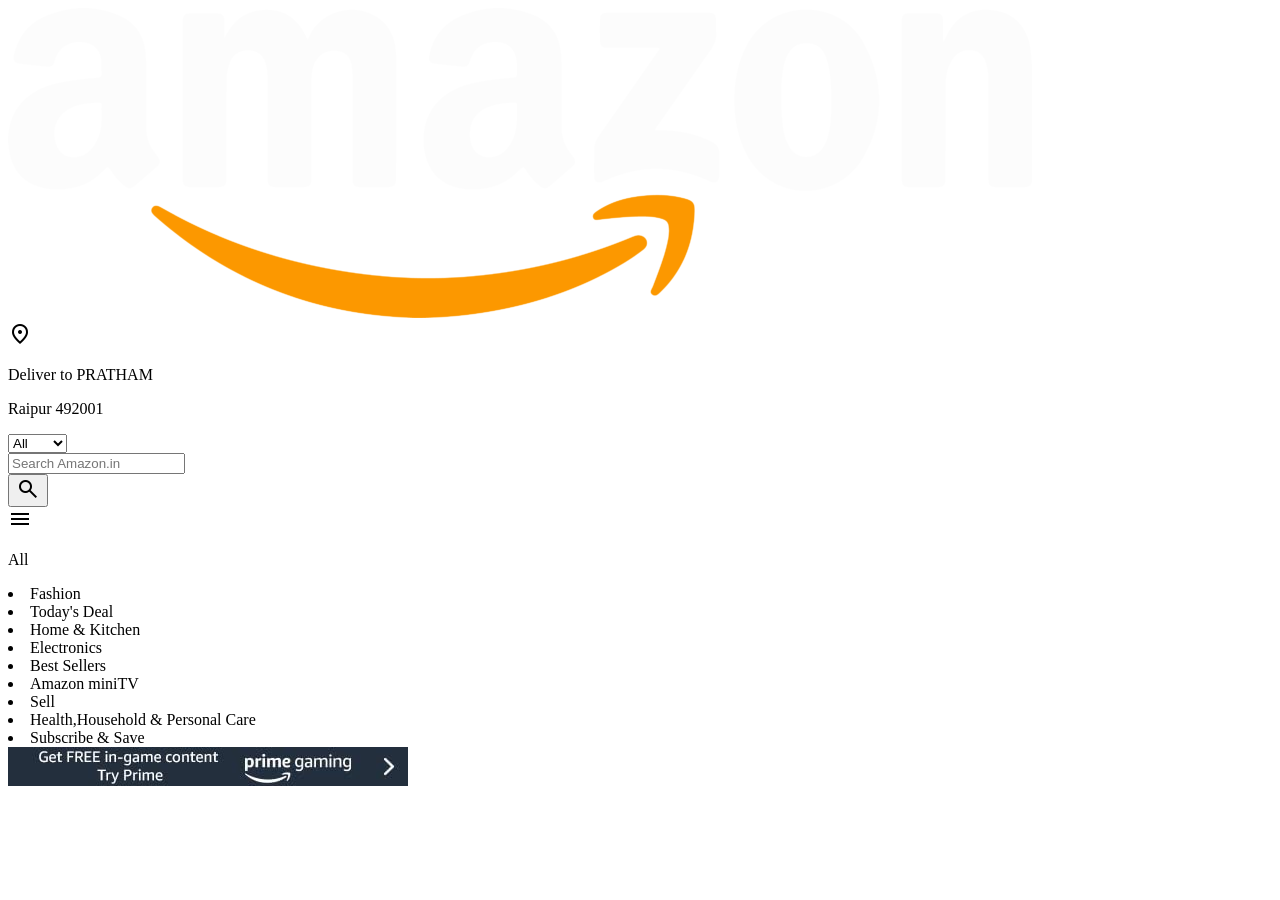
==== home.html @ 47a9a1d1 "home-1.0" ====
<!DOCTYPE html>
<html lang="en">

    <head>
        <meta charset="UTF-8">
        <meta name="viewport" content="width=device-width, initial-scale=1.0">
        <title>Amazon Clone By Pratham</title>
        <link rel="stylesheet" href="styles.css">
        <link rel="shortcut icon" href="Images/Amazon_icon.png" />

        <!-- menu icon -->
        <link rel="stylesheet"
            href="https://fonts.googleapis.com/css2?family=Material+Symbols+Outlined:opsz,wght,FILL,GRAD@26,400,0,0" />

        <!-- font -->
        <link href="https://fonts.cdnfonts.com/css/amazon-ember"
            rel="stylesheet">

        <link rel="stylesheet"
            href="https://fonts.googleapis.com/css2?family=Material+Symbols+Outlined:opsz,wght,FILL,GRAD@40,400,0,0" />

    </head>

    <body>

        <div class="top-bar-main">
            <div class="top-bar-left">
                <img class="logo-img" src="Images/logo1.png" alt>
            </div>
            <div class="address-bar">
                <span id="location-icon" class="material-symbols-outlined">location_on</span>
                <div class="in-address-bar">
                    <p class="deliver-to">Deliver to PRATHAM</p>
                    <p class="loca">Raipur 492001</p>
                </div>
            </div>
            <div class="search-bar-main">

                <div class="option-bar">

                    <select id="dropdown">
                        <option class="item-main" value="all">All</option>
                        <option class="item-main" value="item-1">item 1</option>
                        <option class="item-main" value="item-2">item 2</option>
                        <option class="item-main" value="item-3">item 3</option>
                    </select>

                </div>
                <div class="search-bar">
                    <input class="class-search" type="search" name="search-bar"
                        id="id-search-bar"
                        placeholder="Search Amazon.in">
                </div>
                <div class="search-button">
                    <button class="search-buttonn" type="submit">
                        <span id="search-icon" class="material-symbols-outlined">search</span>
                    </button>
                </div>

            </div>
            <div class="right-bar"></div>
        </div>

        <div class="product-bar">
            <div class="menu-all">
                <span class="material-symbols-outlined">menu</span>
                <p class="all-text"> All</p>

                <div class="product-list-type">
                    <div class="product-box">
                        <li id="p-1" class="itemm">Fashion</li>
                        <li id="p-2" class="itemm">Today's Deal</li>
                        <li id="p-3" class="itemm">Home & Kitchen</li>
                        <li id="p-4" class="itemm">Electronics</li>
                        <li id="p-5" class="itemm">Best Sellers</li>
                        <li id="p-6" class="itemm">Amazon miniTV</li>
                        <li id="p-7" class="itemm">Sell</li>
                        <li id="p-8" class="itemm">Health,Household & Personal
                            Care</li>
                        <li id="p-9" class="itemm">Subscribe & Save</li>

                        <div class="prime-gaming-img">
                            <img src="Images/product-bar.jpg" alt>
                        </div>

                    </div>
                </div>

            </div>
        </div>

        <div class="section-mainn" id="back-img">

            <!-- <div class="back-img"> -->
            <!-- <img class="back-img" src="Images/oneplus-main-homepage.jpg" alt=""> -->
            <!-- </div> -->

            <div class="section-main-back">
                <div class="box-1"></div>
                <div class="box-2"></div>
                <div class="box-3"></div>
                <div class="box-4"></div>
            </div>

        </div>

    </body>

</html>
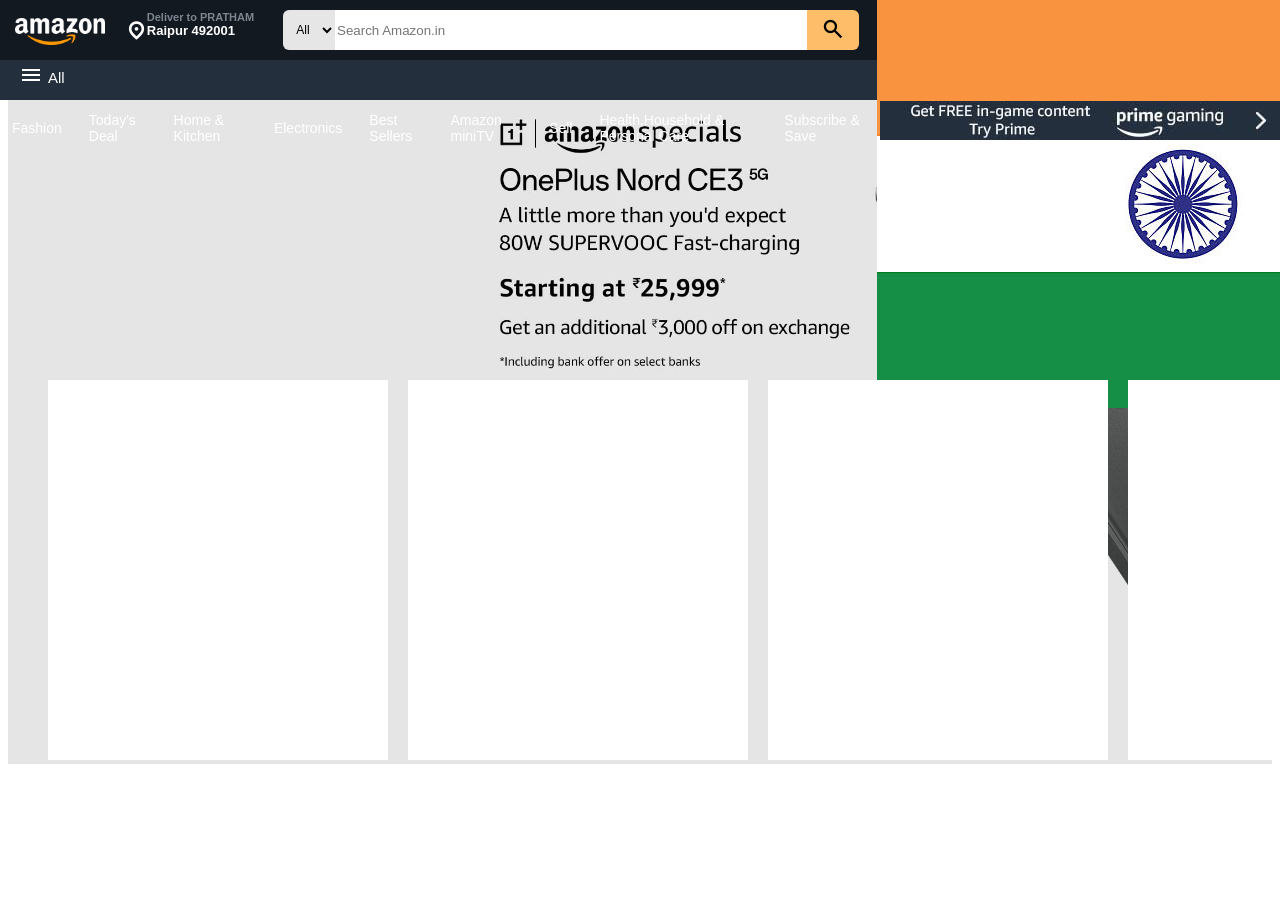
==== commit 9c49fcf8: "Update : home-1.1" ====
--- a/home.html
+++ b/home.html
@@ -1,109 +1,160 @@
 <!DOCTYPE html>
 <html lang="en">
 
-    <head>
-        <meta charset="UTF-8">
-        <meta name="viewport" content="width=device-width, initial-scale=1.0">
-        <title>Amazon Clone By Pratham</title>
-        <link rel="stylesheet" href="styles.css">
-        <link rel="shortcut icon" href="Images/Amazon_icon.png" />
+<head>
+    <meta charset="UTF-8">
+    <meta name="viewport" content="width=device-width, initial-scale=1.0">
+    <title>Amazon Clone By Pratham</title>
+    <link rel="stylesheet" href="styles.css">
+    <link rel="shortcut icon" href="Images/Amazon_icon.png" />
 
-        <!-- menu icon -->
-        <link rel="stylesheet"
-            href="https://fonts.googleapis.com/css2?family=Material+Symbols+Outlined:opsz,wght,FILL,GRAD@26,400,0,0" />
+    <!-- menu icon -->
+    <link rel="stylesheet"
+        href="https://fonts.googleapis.com/css2?family=Material+Symbols+Outlined:opsz,wght,FILL,GRAD@26,400,0,0" />
 
-        <!-- font -->
-        <link href="https://fonts.cdnfonts.com/css/amazon-ember"
-            rel="stylesheet">
+    <!-- font -->
+    <link href="https://fonts.cdnfonts.com/css/amazon-ember" rel="stylesheet">
 
-        <link rel="stylesheet"
-            href="https://fonts.googleapis.com/css2?family=Material+Symbols+Outlined:opsz,wght,FILL,GRAD@40,400,0,0" />
 
-    </head>
+    <link rel="stylesheet"
+        href="https://fonts.googleapis.com/css2?family=Material+Symbols+Outlined:opsz,wght,FILL,GRAD@40,400,0,0" />
 
-    <body>
+</head>
 
-        <div class="top-bar-main">
-            <div class="top-bar-left">
-                <img class="logo-img" src="Images/logo1.png" alt>
+<body>
+
+<!-- -------------------------------------------- -->
+    <div class="top-bar-main">
+
+        
+        <div class="top-bar-left">
+            <img class="logo-img" src="Images/logo1.png" alt="">
+        </div>
+
+
+        <div class="address-bar">
+<span id="location-icon" class="material-symbols-outlined">location_on</span>
+            <div class="in-address-bar">
+                <p class="deliver-to">Deliver to PRATHAM</p>
+                <p class="loca">Raipur 492001</p>
             </div>
-            <div class="address-bar">
-                <span id="location-icon" class="material-symbols-outlined">location_on</span>
-                <div class="in-address-bar">
-                    <p class="deliver-to">Deliver to PRATHAM</p>
-                    <p class="loca">Raipur 492001</p>
+        </div>
+        
+        
+        <div class="search-bar-main">
+
+            <div class="option-bar">
+
+                <select id="dropdown">
+                    <option class="item-main" value="all">All</option>
+                    <option class="item-main" value="item-1">item 1</option>
+                    <option class="item-main" value="item-2">item 2</option>
+                    <option class="item-main" value="item-3">item 3</option>
+                </select>
+
+            </div>
+
+
+            <div class="search-bar">
+                <input class="class-search-bar" type="search" name="search-bar" id="id-search-bar" placeholder="Search Amazon.in">
+            </div>
+
+
+            <div class="search-button">
+                <button class="search-buttonn" type="submit">
+                    <span id="search-icon" class="material-symbols-outlined">search</span>
+                </button>
+            </div>
+
+
+<!-- okkkkkk  -->
+        </div>
+        <div class="right-bar">
+            <div class="country">
+                <img id="flag" src="Images/India-flag.jpg" alt="">
+                <p id="langg">EN
+                </p>
+            </div>
+
+
+            <div class="profile">
+                <div class="profile-box">
+                <p id="profile-name">Hello, Pratham</p>
+                <p id="profile-acc">Account & Lists</p>
+
                 </div>
             </div>
-            <div class="search-bar-main">
 
-                <div class="option-bar">
 
-                    <select id="dropdown">
-                        <option class="item-main" value="all">All</option>
-                        <option class="item-main" value="item-1">item 1</option>
-                        <option class="item-main" value="item-2">item 2</option>
-                        <option class="item-main" value="item-3">item 3</option>
-                    </select>
+            <div class="order-details">
+                <div class="order-details-box">
+                    <p class="returns">Returns</p>
+                    <p class="orderss">& Orders</p>
 
                 </div>
-                <div class="search-bar">
-                    <input class="class-search" type="search" name="search-bar"
-                        id="id-search-bar"
-                        placeholder="Search Amazon.in">
+            </div>
+            <div class="cart">
+                <div class="cart-box">
+                    <span id="cart-icon" class="material-symbols-outlined">shopping_cart</span>
+                    <p id="cart-text">Cart</p>
                 </div>
-                <div class="search-button">
-                    <button class="search-buttonn" type="submit">
-                        <span id="search-icon" class="material-symbols-outlined">search</span>
-                    </button>
-                </div>
+            </div>
+            
+        </div>
+    </div>
 
-            </div>
-            <div class="right-bar"></div>
+
+<!-- ----------------------------------------------- -->
+
+
+    <div class="product-bar">
+        <div class="menu-all">
+            <span id="id-menu-icon" class="material-symbols-outlined">menu</span>
+            <p class="all-text"> All</p>
         </div>
 
-        <div class="product-bar">
-            <div class="menu-all">
-                <span class="material-symbols-outlined">menu</span>
-                <p class="all-text"> All</p>
+            <div class="product-list-type">
+                <div class="product-box">
+                    <div id="p-1" class="itemm">Fashion</div>
+                    <div id="p-2" class="itemm">Today's Deal</div>
+                    <div id="p-3" class="itemm">Home & Kitchen</div>
+                    <div id="p-4" class="itemm">Electronics</div>
+                    <div id="p-5" class="itemm">Best Sellers</div>
+                    <div id="p-6" class="itemm">Amazon miniTV</div>
+                    <div id="p-7" class="itemm">Sell</div>
+                    <div id="p-8" class="itemm">Health,Household & Personal Care</div>
+                    <div id="p-9" class="itemm">Subscribe & Save</div>
 
-                <div class="product-list-type">
-                    <div class="product-box">
-                        <li id="p-1" class="itemm">Fashion</li>
-                        <li id="p-2" class="itemm">Today's Deal</li>
-                        <li id="p-3" class="itemm">Home & Kitchen</li>
-                        <li id="p-4" class="itemm">Electronics</li>
-                        <li id="p-5" class="itemm">Best Sellers</li>
-                        <li id="p-6" class="itemm">Amazon miniTV</li>
-                        <li id="p-7" class="itemm">Sell</li>
-                        <li id="p-8" class="itemm">Health,Household & Personal
-                            Care</li>
-                        <li id="p-9" class="itemm">Subscribe & Save</li>
+                    <div class="prime-gaming">
+                        <img class="prime-gaming-img" src="Images/product-bar.jpg" alt="">
+                    </div>
 
-                        <div class="prime-gaming-img">
-                            <img src="Images/product-bar.jpg" alt>
-                        </div>
 
-                    </div>
                 </div>
-
-            </div>
-        </div>
-
-        <div class="section-mainn" id="back-img">
-
-            <!-- <div class="back-img"> -->
-            <!-- <img class="back-img" src="Images/oneplus-main-homepage.jpg" alt=""> -->
-            <!-- </div> -->
-
-            <div class="section-main-back">
-                <div class="box-1"></div>
-                <div class="box-2"></div>
-                <div class="box-3"></div>
-                <div class="box-4"></div>
             </div>
 
         </div>
+    </div>
+<!-- ------------------------------------------------------ -->
+    <div class="section-mainn" id="back-img">
+        
+        <!-- <div class="back-img"> -->
+            <!-- <img class="back-img" src="Images/oneplus-main-homepage.jpg" alt=""> -->
+        <!-- </div> -->
+        
 
-    </body>
+        <div class="section-main-back">
+            <div class="box-1"></div>
+            <div class="box-2"></div>
+            <div class="box-3"></div>
+            <div class="box-4"></div>
+        </div>
+        
+    </div>
+
+
+
+
+</body>
 
 </html>
--- a/styles.css
+++ b/styles.css
@@ -0,0 +1,239 @@
+.top-bar-main {
+  background-color: #131921;
+  display: inline-flex;
+  height: 60px;
+  margin-top: -8px;
+  margin-left: -8px;
+  margin-right: -8px;
+  width: auto;
+}
+
+.product-bar {
+  background-color: #232f3d;
+  height: 40px;
+  margin-left: -8px;
+  margin-right: -8px;
+  width: auto;
+}
+
+.logo-img {
+  margin-left: 15px;
+  width: 90px;
+  margin-top: 18px;
+}
+
+.top-bar-left:hover {
+  border: 1px solid white;
+}
+
+.address-bar {
+  display: flex;
+  justify-content: center;
+  align-items: center;
+  width: 150px;
+  height: 60px;
+  margin-left: 10px;
+}
+
+.address-bar:hover {
+  border: 1px solid white;
+}
+
+.deliver-to {
+  font-size: 11px;
+  color: rgb(123, 134, 144);
+  font-family: "Amazon Ember", Arial, sans-serif;
+  font-weight: 700;
+}
+
+.in-address-bar {
+  display: block;
+  width: auto;
+  height: 60px;
+  align-items: center;
+  justify-content: center;
+}
+
+#location-icon {
+  font-size: 21px;
+  font-weight: bold;
+}
+
+.loca {
+  font-size: 13px;
+  color: white;
+  font-family: "Amazon Ember", Arial, sans-serif;
+  font-weight: 600;
+  margin-top: -11px;
+  margin-right: 10px;
+}
+
+.search-bar-main {
+  /* background-color: aqua; */
+  width: 612px;
+  /*  width adjustable */
+  height: 60px;
+  border-left: none;
+  display: flex;
+  justify-content: center;
+  align-items: center;
+}
+
+#dropdown {
+  cursor: pointer;
+  border-top-left-radius: 6px;
+  border-bottom-left-radius: 6px;
+  border: none;
+  width: 52px;
+  text-align: center;
+  font-weight: 500;
+  height: 40px;
+  background-color: #e6e6e6;
+  font-size: 12px;
+}
+
+.item-main {
+  font-family: "Amazon Ember", Arial, sans-serif;
+  font-weight: 400px;
+}
+
+#id-search-bar {
+  border: none;
+  height: 40px;
+  width: 472px;
+}
+
+.class-search::placeholder {
+  font-family: "Amazon Ember", Arial, sans-serif;
+  padding-left: 7px;
+}
+
+.search-buttonn {
+  background-color: #febd69;
+  outline: none;
+  height: 40px;
+  border: none;
+  border-top-right-radius: 6px;
+  border-bottom-right-radius: 6px;
+}
+
+.search-buttonn:active {
+  outline: none;
+  border: none;
+  background-color: #f3a847;
+}
+
+.material-symbols-outlined {
+  filter: invert(100%);
+}
+
+#search-icon {
+  /* margin-top: 21px; */
+  filter: grayscale();
+  font-weight: 500;
+  width: 40px;
+  /* height: 40px; */
+}
+
+.right-bar {
+  background-color: blue;
+  width: 385px;
+  /*  width adjustable */
+
+  height: 60px;
+}
+
+.menu-all {
+  margin-left: 19px;
+  margin-top: -12px;
+  display: inline-flex;
+  align-items: center;
+}
+
+.all-text {
+  color: white;
+  font-family: "Amazon Ember", Arial, sans-serif;
+  font-size: 15px;
+  margin-top: 21px;
+  margin-left: 5px;
+  font-weight: 500;
+}
+
+.product-box {
+  gap: 15px;
+  display: inline-flex;
+  /* justify-content: ; */
+  align-items: center;
+}
+
+.itemm {
+  font-family: "Amazon Ember", Arial, sans-serif;
+  margin-top: 10px;
+  margin-left: 12px;
+  color: white;
+  font-size: 14px;
+  list-style: none;
+}
+
+#p-1:hover,
+#p-2:hover,
+#p-3:hover,
+#p-4:hover,
+#p-5:hover,
+#p-6:hover,
+#p-7:hover,
+#p-8:hover,
+#p-9:hover {
+  border: 1px solid white;
+  padding: 10px;
+  /* font-size: 11px; */
+}
+
+.section-main .prime-gaming-img {
+  margin-top: 12px;
+  /* align-conten: center; */
+}
+
+#back-img {
+  background-image: url(Images/oneplus-main-homepage.jpg);
+  background-size: cover;
+  z-index: -1;
+}
+
+.section-main-back {
+  margin-left: 40px;
+  display: inline-flex;
+  gap: 20px;
+  align-items: center;
+  justify-content: center;
+}
+
+.box-1 {
+  margin-top: 280px;
+  width: 340px;
+  height: 380px;
+  background-color: white;
+  z-index: 10;
+}
+
+.box-2 {
+  margin-top: 280px;
+  width: 340px;
+  height: 380px;
+  background-color: white;
+  z-index: 10;
+}
+.box-3 {
+  margin-top: 280px;
+  width: 340px;
+  height: 380px;
+  background-color: white;
+  z-index: 10;
+}
+.box-4 {
+  margin-top: 280px;
+  width: 340px;
+  height: 380px;
+  background-color: white;
+  z-index: 10;
+}
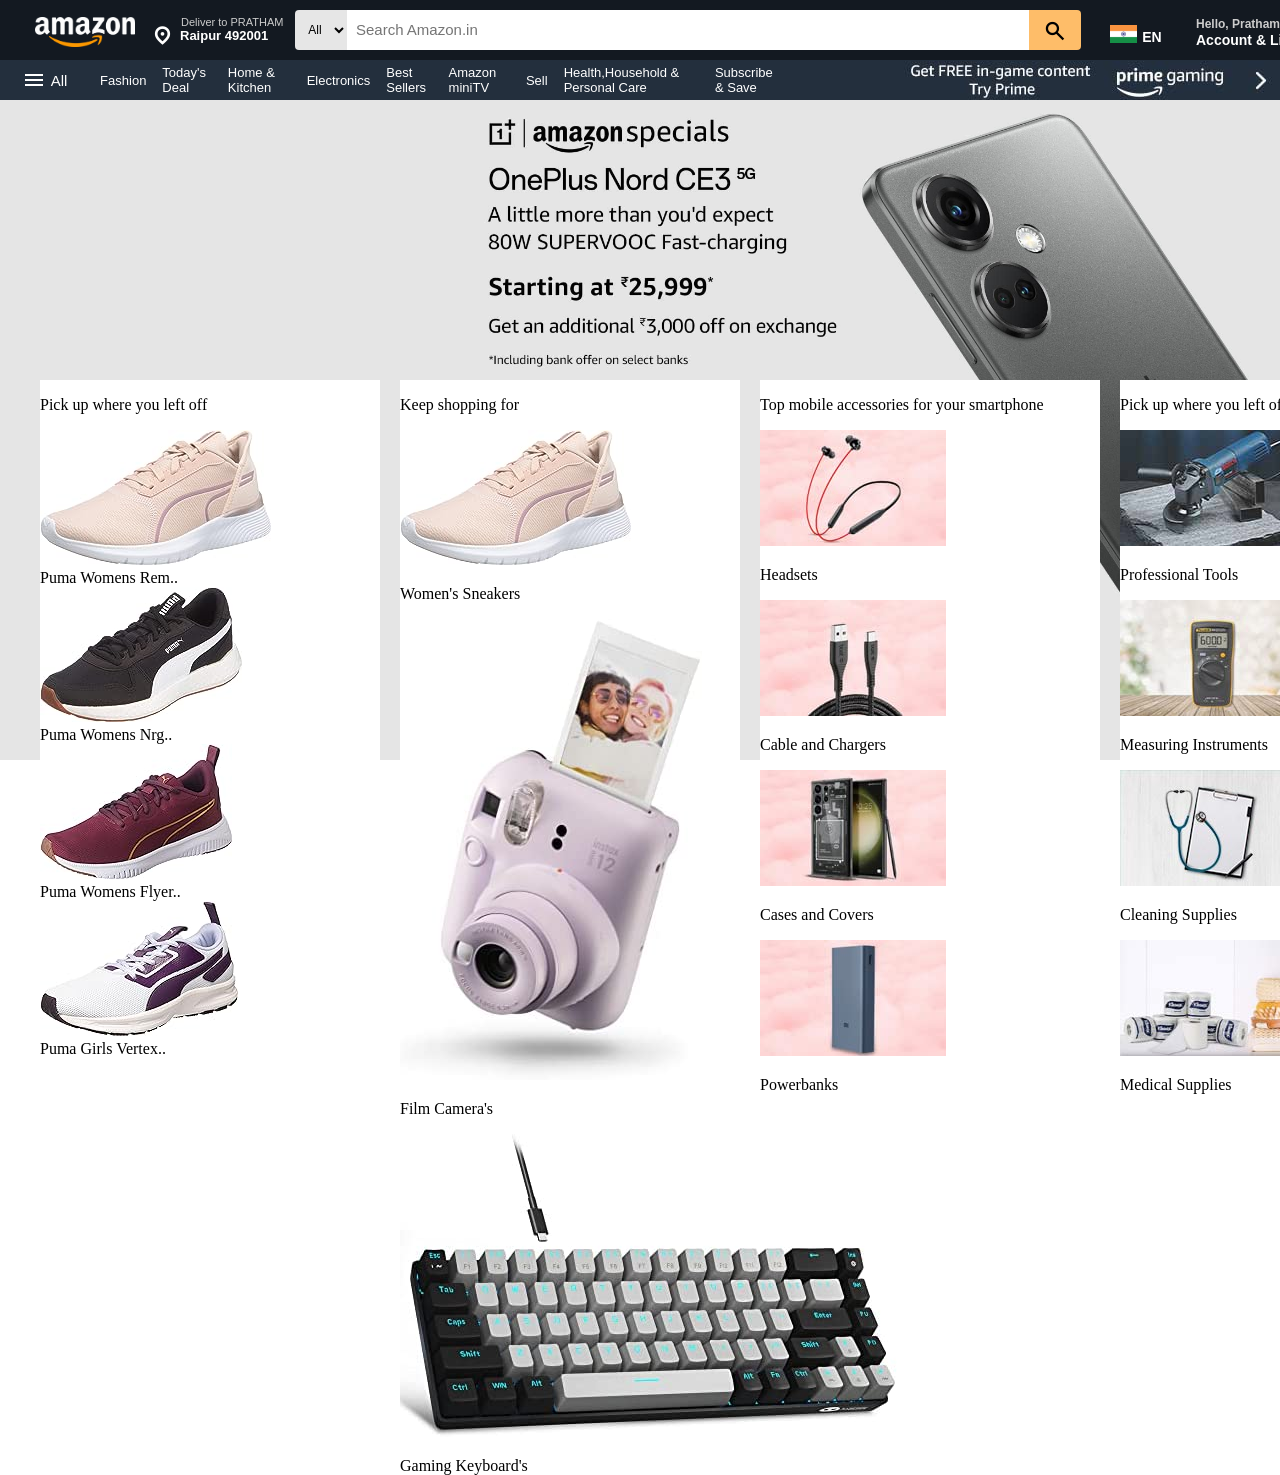
==== commit 236efdd5: "Update : home-1-2" ====
--- a/home.html
+++ b/home.html
@@ -135,7 +135,13 @@
 
         </div>
     </div>
+
+
+<!--  okkkkkkkkkkk -->
+
 <!-- ------------------------------------------------------ -->
+<!--      v1.2     -->
+
     <div class="section-mainn" id="back-img">
         
         <!-- <div class="back-img"> -->
@@ -144,10 +150,202 @@
         
 
         <div class="section-main-back">
-            <div class="box-1"></div>
-            <div class="box-2"></div>
-            <div class="box-3"></div>
-            <div class="box-4"></div>
+
+            <div class="box-1">
+                    <div id="b1h">
+                    <p id="b1h-head">Pick up where you left off</p>
+                    </div>
+                    <div class="b1h-main-box">
+                        <div class="b1h-box" id="">
+                        <img class="b1h-box-img" src="Images/ls1.jpg" alt="">
+
+                        <div class="b1h-box-text">
+                            Puma Womens Rem..
+                        </div>
+
+                    </div>
+
+                    <div class="b1h-box" id="">
+                        <img class="b1h-box-img" src="Images/ls2.jpg" alt="">
+
+                        <div class="b1h-box-text">
+                            Puma Womens Nrg..
+                        </div>
+
+                    </div>
+
+
+                    <div class="b1h-box" id="">
+                        <img class="b1h-box-img" src="Images/ls3.jpg" alt="">
+
+                        <div class="b1h-box-text">
+                            Puma Womens Flyer..
+                        </div>
+
+                    </div>
+
+
+                    <div class="b1h-box" id="">
+                        <img class="b1h-box-img" src="Images/ls4.jpg" alt="">
+
+                        <div class="b1h-box-text">
+                            Puma Girls Vertex..
+                        </div>
+
+                    </div>
+
+
+                    </div>
+            </div>
+            
+            
+            
+            <div class="box-2">
+                <div id="b1h">
+                    <p id="b1h-head">Keep shopping for</p>
+                    </div>
+                    <div class="b1h-main-box">
+                        <div class="b1h-box" id="">
+                        <img class="b1h-box-img" src="Images/ls1.jpg" alt="">
+
+                        <div class="b1h-box-text">
+                            <p class="b2-box-text"> Women's Sneakers</p>
+                        </div>
+
+                    </div>
+
+                    <div class="b1h-box" id="">
+                        <img class="b1h-box-img" src="Images/b2s2.jpg" alt="">
+
+                        <div class="b1h-box-text">
+                            <p class="b2-box-text"> Film Camera's</p>
+
+                        </div>
+
+                    </div>
+
+
+                    <div class="b1h-box" id="">
+                        <img class="b1h-box-img" src="Images/b2s3.jpg" alt="">
+
+                        <div class="b1h-box-text">
+                            <p class="b2-box-text"> Gaming Keyboard's</p>
+
+                        </div>
+
+                    </div>
+
+
+                    <!-- <div class="b1h-box" id="">
+                        <img class="b1h-box-img" src="Images/ls4.jpg" alt="">
+
+                        <div class="b1h-box-text"></div>
+
+                    </div> -->
+
+
+                    </div>
+            </div>
+            <div class="box-3">
+                <div id="b1h">
+                    <p id="b1h-head">Top mobile accessories for your smartphone</p>
+                    </div>
+                    <div class="b1h-main-box">
+                        <div class="b1h-box" id="">
+                        <img class="b1h-box-img" src="Images/b3s1.jpg" alt="">
+
+                        <div class="b1h-box-text">
+                            <p class="b2-box-text"> Headsets</p>
+                            
+                        </div>
+
+                    </div>
+
+                    <div class="b1h-box" id="">
+                        <img class="b1h-box-img" src="Images/b3s2.jpg "alt="">
+
+                        <div class="b1h-box-text">
+                            <p class="b2-box-text"> Cable and Chargers</p>
+
+                        </div>
+
+                    </div>
+
+
+                    <div class="b1h-box" id="">
+                        <img class="b1h-box-img" src="Images/b3s3.jpg" alt="">
+
+                        <div class="b1h-box-text">
+                            <p class="b2-box-text"> Cases and Covers</p>
+
+                        </div>
+
+                    </div>
+
+
+                    <div class="b1h-box" id="">
+                        <img class="b1h-box-img" src="Images/b3s4.jpg" alt="">
+
+                        <div class="b1h-box-text">
+                            <p class="b2-box-text"> Powerbanks</p>
+
+                        </div>
+
+                    </div>
+
+
+                    </div>
+            </div>
+            <div class="box-4">
+                <div id="b1h">
+                    <p id="b1h-head">Pick up where you left off</p>
+                    </div>
+                    <div class="b1h-main-box">
+                        <div class="b1h-box" id="">
+                        <img class="b1h-box-img" src="Images/b4s1.jpg" alt="">
+
+                        <div class="b1h-box-text">
+                            <p class="b2-box-text"> Professional Tools</p>
+
+                        </div>
+
+                    </div>
+
+                    <div class="b1h-box" id="">
+                        <img class="b1h-box-img" src="Images/b4s2.jpg" alt="">
+
+                        <div class="b1h-box-text">
+                            <p class="b2-box-text"> Measuring Instruments</p>
+
+                        </div>
+
+                    </div>
+
+
+                    <div class="b1h-box" id="">
+                        <img class="b1h-box-img" src="Images/b4s3.jpg" alt="">
+
+                        <div class="b1h-box-text">
+                            <p class="b2-box-text"> Cleaning Supplies</p>
+
+                        </div>
+
+                    </div>
+
+
+                    <div class="b1h-box" id="">
+                        <img class="b1h-box-img" src="Images/b4s4.jpg" alt="">
+
+                        <div class="b1h-box-text">
+                            <p class="b2-box-text"> Medical Supplies</p>
+
+                        </div>
+
+                    </div>
+
+
+                    </div>
+            </div>
         </div>
         
     </div>
--- a/styles.css
+++ b/styles.css
@@ -1,178 +1,375 @@
+body {
+    margin: 0px;
+}
+
+
 .top-bar-main {
-  background-color: #131921;
-  display: inline-flex;
-  height: 60px;
-  margin-top: -8px;
-  margin-left: -8px;
-  margin-right: -8px;
-  width: auto;
-}
+    background-color: #131921;
+    display: inline-flex;
+    height: 60px;
+    width: 100%;
+    /* justify-content: center; */
+    align-items: center;
+}
+
+
+
+.top-bar-left {
+    height: 50px;
+    width: 150px;
+    margin-left: 10px;
+}
+
+.logo-img {
+    padding-left: 25px;
+    padding-top: 10px;
+    padding-right: 10px;
+    padding-top: 12px;
+    width: 100px;
+
+}
+
+.top-bar-left:hover {
+    border: 1px solid white;
+    border-radius: 4px;
+}
+
+.address-bar {
+    display: flex;
+    justify-content: center;
+    align-items: center;
+    width: 150px;
+    height: 50px;
+}
+
+.address-bar:hover {
+    border: 1px solid white;
+    border-radius: 4px;
+
+}
+
+.deliver-to {
+    font-size: 11px;
+    color: #ccc;
+    font-family: 'Amazon Ember', Arial, sans-serif;
+    font-weight: 500;
+    margin-left: 8px;
+}
+
+.in-address-bar {
+    margin-top: 10px;
+    display: block;
+    width: 150px;
+    height: 60px;
+    align-items: center;
+    justify-content: center;
+}
+
+#location-icon {
+    margin-top: 10px;
+    font-size: 21px;
+    font-weight: bold;
+    margin-left: 7px;
+
+}
+
+.loca {
+    font-size: 13px;
+    color: white;
+    font-family: 'Amazon Ember', Arial, sans-serif;
+    font-weight: 600;
+    margin-top: -11px;
+    margin-right: 10px;
+    margin-left: 7px;
+}
+
+
+.search-bar-main {
+    /* background-color: aqua; */
+    /*  width adjustable */
+    height: 60px;
+    display: flex;
+    justify-content: center;
+    align-items: center;
+}
+
+#dropdown {
+    cursor: pointer;
+    border-top-left-radius: 4px;
+    border-bottom-left-radius: 4px;
+    border: none;
+    width: 52px;
+    text-align: center;
+    font-weight: 500;
+    height: 40px;
+    background-color: #e6e6e6;
+    font-size: 12px;
+
+}
+
+
+#id-search-bar {
+    border: none;
+    height: 40px;
+    width: 682px;
+}
+
+
+#id-search-bar::placeholder {
+
+    font-family: 'Amazon Ember', Arial, sans-serif;
+    padding-left: 7px;
+    font-size: 15px;
+
+}
+
+#id-search-bar:focus {
+    outline: none;
+}
+
+.search-buttonn {
+    background-color: #febd69;
+    outline: none;
+    height: 40px;
+    border: none;
+    border-top-right-radius: 4px;
+    border-bottom-right-radius: 4px;
+}
+
+
+.search-buttonn:active {
+    outline: none;
+    border: none;
+    background-color: #f3a847;
+    font-family: 'Amazon Ember', Arial, sans-serif;
+
+}
+
+#search-icon {
+    margin-top: 4px;
+    filter: grayscale();
+    font-weight: 500;
+    width: 40px;
+}
+
+
+
+.right-bar {
+    display: inline-flex;
+    /* background-color: blue; */
+    width: 100%;
+    /*  width adjustable */
+    height: 60px;
+    align-items: center;
+}
+
+.country {
+    /* background-color: burlywood; */
+    display: flex;
+    height: 50px;
+    width: 80px;
+    justify-content: center;
+    align-items: center;
+    margin-left: 15px;
+    /* margin-top: 5px; */
+
+}
+
+#flag {
+    width: 27px;
+    margin-top: 8px;
+}
+
+#langg {
+    color: white;
+    font-size: 14px;
+    margin-top: 28px;
+    margin-left: 5px;
+    font-weight: 700;
+    font-family: 'Amazon Ember', Arial, sans-serif;
+
+}
+
+
+.profile {
+    align-items: center;
+    /* background-color: beige; */
+    width: 150px;
+    height: 60px;
+    display: flex;
+    flex-direction: column;
+}
+
+.profile-box {
+    /* margin-left: 40  px; */
+    width: 130px;
+    height: 50px;
+    margin-top: 5px;
+}
+
+
+#profile-name {
+    color: #ccc;
+    font-size: 12px;
+    font-family: 'Amazon Ember', Arial, sans-serif;
+    font-weight: 600;
+    margin-left: 10px;
+}
+
+#profile-acc {
+    margin-left: 10px;
+
+    color: white;
+    font-size: 14px;
+    margin-top: -11px;
+    font-family: 'Amazon Ember', Arial, sans-serif;
+    font-weight: 700;
+}
+
+.order-details {
+    width: 80px;
+    height: 60px;
+    /* background-color: cadetblue; */
+
+}
+
+.order-details-box {
+
+    width: auto;
+    height: 50px;
+    display: flex;
+    flex-direction: column;
+    margin-top: 4px;
+}
+
+
+.returns {
+    font-family: 'Amazon Ember', Arial, sans-serif;
+    font-size: 12px;
+    font-weight: 600;
+    color: #ccc;
+    margin-left: 7px;
+
+}
+
+.orderss {
+    font-family: 'Amazon Ember', Arial, sans-serif;
+    font-size: 14px;
+    margin-top: -13px;
+    font-weight: 700;
+    color: white;
+    margin-left: 7px;
+
+}
+
+.profile-box:hover {
+    border: 1px solid white;
+    border-radius: 4px;
+    /* padding: 5px; */
+    /* padding-left: 5px; */
+    /* padding-right: 5px; */
+}
+
+.country:hover {
+    border: 1px solid white;
+    border-radius: 4px;
+}
+
+.order-details-box:hover {
+    border: 1px solid white;
+    border-radius: 4px;
+}
+
+.cart {
+    width: 90px;
+    height: 60px;
+}
+
+.cart-box {
+    margin-top: 5px;
+    height: 50px;
+    width: auto;
+    display: flex;
+    align-items: center;
+    margin-left: 5px;
+}
+
+#cart-text {
+
+    font-family: 'Amazon Ember', Arial, sans-serif;
+    font-size: 14px;
+    margin-left: -3px;
+    margin-top: 18px;
+    font-weight: 700;
+    color: white;
+
+}
+
+#cart-icon {
+    font-size: 38px;
+    margin-left: 8px;
+}
+
+
+.cart-box:hover {
+    border: 1px solid white;
+    border-radius: 4px;
+}
+
+
+/*  product bar ------------------------------------ */
 
 .product-bar {
-  background-color: #232f3d;
-  height: 40px;
-  margin-left: -8px;
-  margin-right: -8px;
-  width: auto;
-}
-
-.logo-img {
-  margin-left: 15px;
-  width: 90px;
-  margin-top: 18px;
-}
-
-.top-bar-left:hover {
-  border: 1px solid white;
-}
-
-.address-bar {
-  display: flex;
-  justify-content: center;
-  align-items: center;
-  width: 150px;
-  height: 60px;
-  margin-left: 10px;
-}
-
-.address-bar:hover {
-  border: 1px solid white;
-}
-
-.deliver-to {
-  font-size: 11px;
-  color: rgb(123, 134, 144);
-  font-family: "Amazon Ember", Arial, sans-serif;
-  font-weight: 700;
-}
-
-.in-address-bar {
-  display: block;
-  width: auto;
-  height: 60px;
-  align-items: center;
-  justify-content: center;
-}
-
-#location-icon {
-  font-size: 21px;
-  font-weight: bold;
-}
-
-.loca {
-  font-size: 13px;
-  color: white;
-  font-family: "Amazon Ember", Arial, sans-serif;
-  font-weight: 600;
-  margin-top: -11px;
-  margin-right: 10px;
-}
-
-.search-bar-main {
-  /* background-color: aqua; */
-  width: 612px;
-  /*  width adjustable */
-  height: 60px;
-  border-left: none;
-  display: flex;
-  justify-content: center;
-  align-items: center;
-}
-
-#dropdown {
-  cursor: pointer;
-  border-top-left-radius: 6px;
-  border-bottom-left-radius: 6px;
-  border: none;
-  width: 52px;
-  text-align: center;
-  font-weight: 500;
-  height: 40px;
-  background-color: #e6e6e6;
-  font-size: 12px;
-}
-
-.item-main {
-  font-family: "Amazon Ember", Arial, sans-serif;
-  font-weight: 400px;
-}
-
-#id-search-bar {
-  border: none;
-  height: 40px;
-  width: 472px;
-}
-
-.class-search::placeholder {
-  font-family: "Amazon Ember", Arial, sans-serif;
-  padding-left: 7px;
-}
-
-.search-buttonn {
-  background-color: #febd69;
-  outline: none;
-  height: 40px;
-  border: none;
-  border-top-right-radius: 6px;
-  border-bottom-right-radius: 6px;
-}
-
-.search-buttonn:active {
-  outline: none;
-  border: none;
-  background-color: #f3a847;
-}
+    display: inline-flex;
+    background-color: #232f3d;
+    height: 40px;
+    width: 100%;
+}
+
 
 .material-symbols-outlined {
-  filter: invert(100%);
-}
-
-#search-icon {
-  /* margin-top: 21px; */
-  filter: grayscale();
-  font-weight: 500;
-  width: 40px;
-  /* height: 40px; */
-}
-
-.right-bar {
-  background-color: blue;
-  width: 385px;
-  /*  width adjustable */
-
-  height: 60px;
+    filter: invert(100%);
+
 }
 
 .menu-all {
-  margin-left: 19px;
-  margin-top: -12px;
-  display: inline-flex;
-  align-items: center;
+    margin-left: 19px;
+    display: inline-flex;
+    align-items: center;
+    justify-content: center;
+    width: 60px;
+
+}
+
+.menu-all:hover {
+    border: 1px solid white;
+    border-radius: 4px;
+
 }
 
 .all-text {
-  color: white;
-  font-family: "Amazon Ember", Arial, sans-serif;
-  font-size: 15px;
-  margin-top: 21px;
-  margin-left: 5px;
-  font-weight: 500;
+    color: white;
+    font-family: 'Amazon Ember', Arial, sans-serif;
+    font-size: 15px;
+    margin-left: 5px;
+    font-weight: 500;
 }
 
 .product-box {
-  gap: 15px;
-  display: inline-flex;
-  /* justify-content: ; */
-  align-items: center;
+    /* gap: 10px; */
+    margin-left: 30px;
+    height: 40px;
+    display: inline-flex;
+    align-items: center;
+    justify-content: center;
 }
 
 .itemm {
-  font-family: "Amazon Ember", Arial, sans-serif;
-  margin-top: 10px;
-  margin-left: 12px;
-  color: white;
-  font-size: 14px;
-  list-style: none;
+    font-family: 'Amazon Ember', Arial, sans-serif;
+    color: white;
+    font-size: 13px;
+    padding-right: 16px;
+
 }
 
 #p-1:hover,
@@ -184,56 +381,70 @@
 #p-7:hover,
 #p-8:hover,
 #p-9:hover {
-  border: 1px solid white;
-  padding: 10px;
-  /* font-size: 11px; */
-}
-
-.section-main .prime-gaming-img {
-  margin-top: 12px;
-  /* align-conten: center; */
+    border: 1px solid white;
+    padding: 8px;
+    border-radius: 4px;
+}
+
+
+
+.prime-gaming {
+    margin-left: 80px;
+    margin-top: 4px;
+}
+
+.prime-gaming-img:hover {
+    border: 1px solid white;
+    border-radius: 4px;
 }
 
 #back-img {
-  background-image: url(Images/oneplus-main-homepage.jpg);
-  background-size: cover;
-  z-index: -1;
-}
+    background-image: url(Images/oneplus-main-homepage.jpg);
+    background-size: cover;
+    z-index: -1;
+}
+
 
 .section-main-back {
-  margin-left: 40px;
-  display: inline-flex;
-  gap: 20px;
-  align-items: center;
-  justify-content: center;
+    margin-left: 40px;
+    display: inline-flex;
+    gap: 20px;
+    align-items: center;
+    justify-content: center;
 }
 
 .box-1 {
-  margin-top: 280px;
-  width: 340px;
-  height: 380px;
-  background-color: white;
-  z-index: 10;
+
+    margin-top: 280px;
+    width: 340px;
+    height: 380px;
+    background-color: white;
+    z-index: 10;
 }
 
 .box-2 {
-  margin-top: 280px;
-  width: 340px;
-  height: 380px;
-  background-color: white;
-  z-index: 10;
-}
+
+    margin-top: 280px;
+    width: 340px;
+    height: 380px;
+    background-color: white;
+    z-index: 10;
+}
+
 .box-3 {
-  margin-top: 280px;
-  width: 340px;
-  height: 380px;
-  background-color: white;
-  z-index: 10;
-}
+
+    margin-top: 280px;
+    width: 340px;
+    height: 380px;
+    background-color: white;
+    z-index: 10;
+}
+
 .box-4 {
-  margin-top: 280px;
-  width: 340px;
-  height: 380px;
-  background-color: white;
-  z-index: 10;
-}
+
+    margin-top: 280px;
+    width: 340px;
+    height: 380px;
+    background-color: white;
+    z-index: 10;
+}
